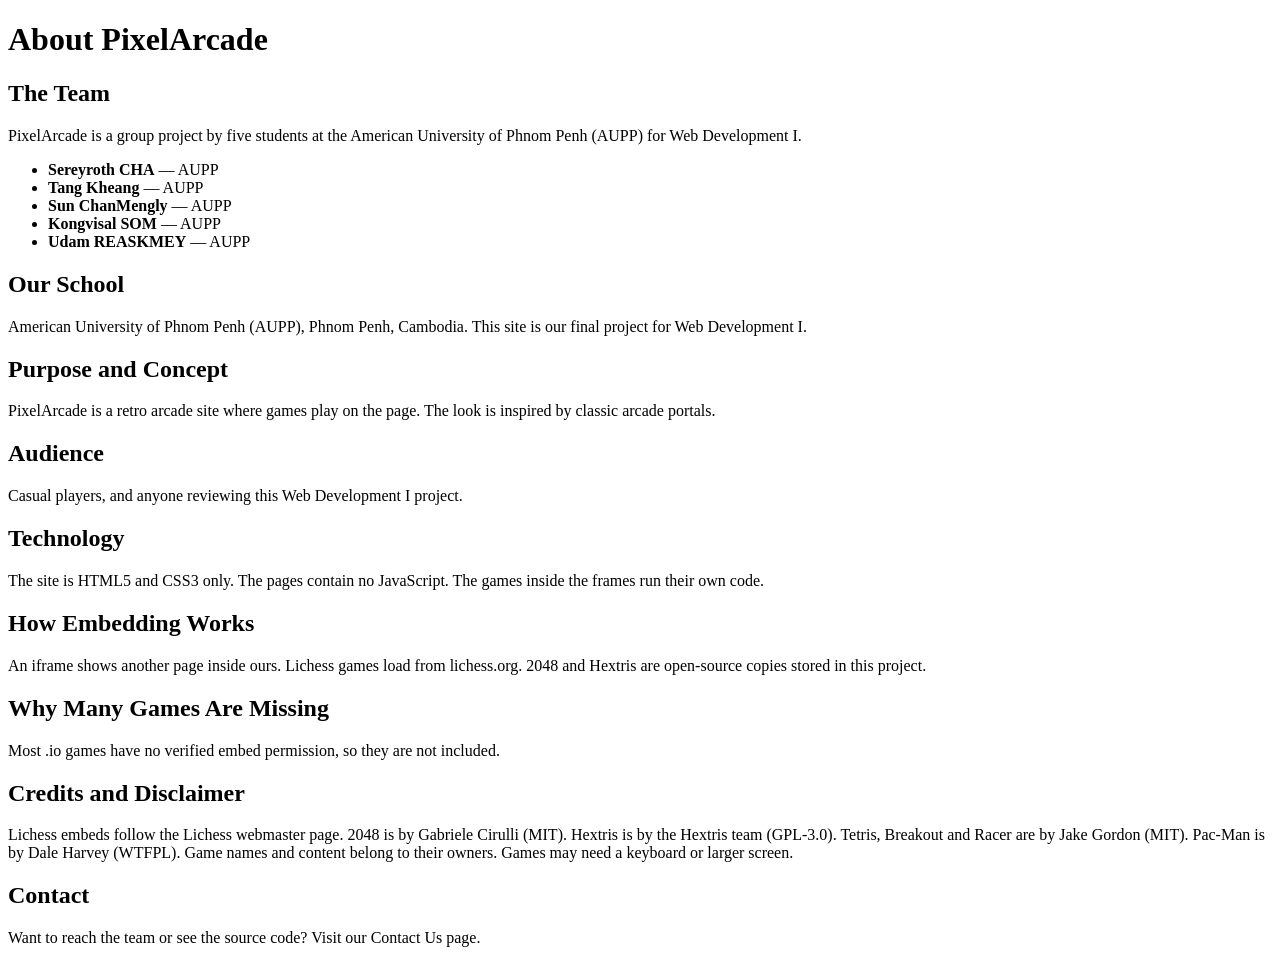
==== aboutme.html @ 41243707 "add contact me and about us" ====
<!DOCTYPE html>
<html lang="en">
<head>
<meta charset="utf-8">
<meta name="viewport" content="width=device-width, initial-scale=1">
<title>About Us | PixelArcade</title>
</head>
<body>

<main>

  <h1>About PixelArcade</h1>

  <h2>The Team</h2>
  <p>PixelArcade is a group project by five students at the American University of Phnom Penh (AUPP) for Web Development I.</p>
  <ul>
    <li><strong>Sereyroth CHA</strong> — AUPP</li>
    <li><strong>Tang Kheang</strong> — AUPP</li>
    <li><strong>Sun ChanMengly</strong> — AUPP</li>
    <li><strong>Kongvisal SOM</strong> — AUPP</li>
    <li><strong>Udam REASKMEY</strong> — AUPP</li>
  </ul>

  <h2>Our School</h2>
  <p>American University of Phnom Penh (AUPP), Phnom Penh, Cambodia. This site is our final project for Web Development I.</p>

  <h2>Purpose and Concept</h2>
  <p>PixelArcade is a retro arcade site where games play on the page. The look is inspired by classic arcade portals.</p>

  <h2>Audience</h2>
  <p>Casual players, and anyone reviewing this Web Development I project.</p>

  <h2>Technology</h2>
  <p>The site is HTML5 and CSS3 only. The pages contain no JavaScript. The games inside the frames run their own code.</p>

  <h2>How Embedding Works</h2>
  <p>An iframe shows another page inside ours. Lichess games load from lichess.org. 2048 and Hextris are open-source copies stored in this project.</p>

  <h2>Why Many Games Are Missing</h2>
  <p>Most .io games have no verified embed permission, so they are not included.</p>

  <h2>Credits and Disclaimer</h2>
  <p>Lichess embeds follow the Lichess webmaster page. 2048 is by Gabriele Cirulli (MIT). Hextris is by the Hextris team (GPL-3.0). Tetris, Breakout and Racer are by Jake Gordon (MIT). Pac-Man is by Dale Harvey (WTFPL). Game names and content belong to their owners. Games may need a keyboard or larger screen.</p>

  <h2>Contact</h2>
  <p>Want to reach the team or see the source code? Visit our Contact Us page.</p>

</main>

</body>
</html>
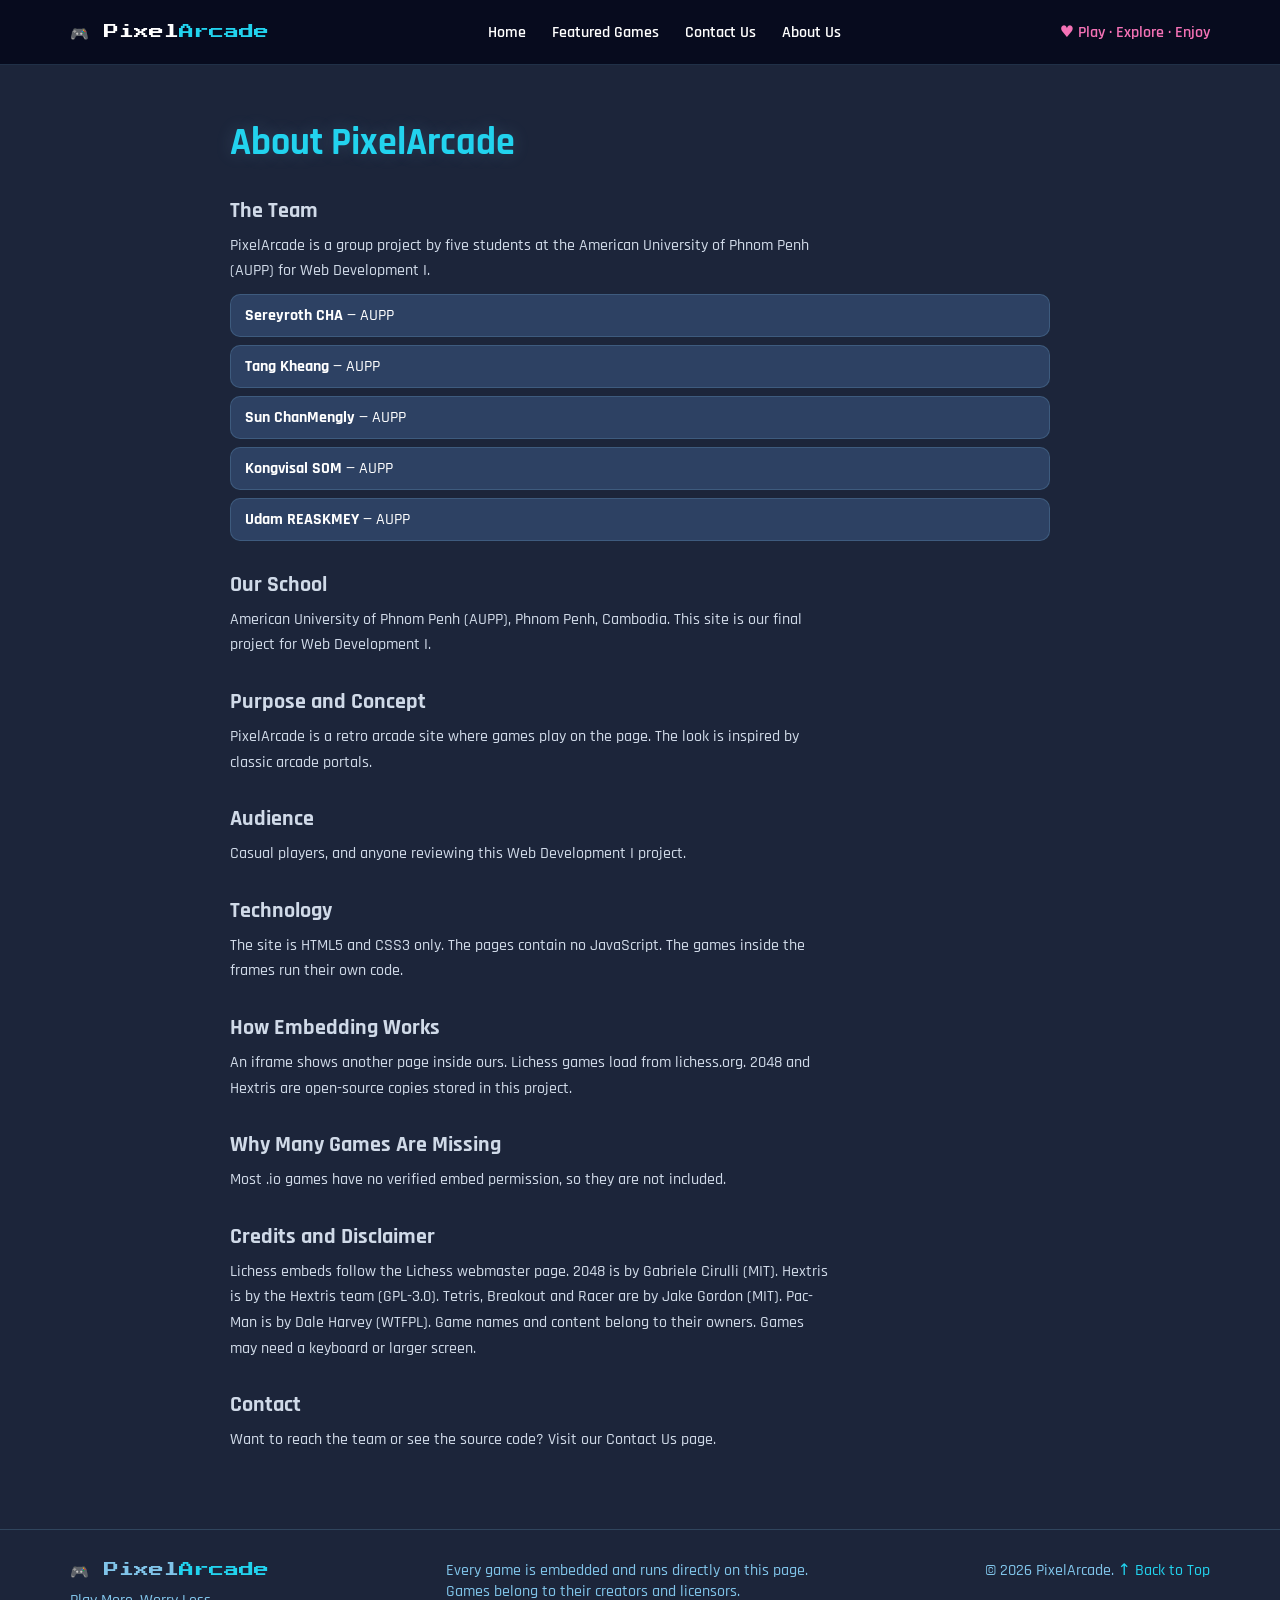
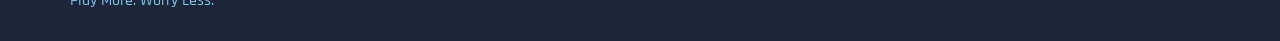
==== commit 75f640b8: "more stuff adsljk" ====
--- a/aboutme.html
+++ b/aboutme.html
@@ -1,51 +1,77 @@
 <!DOCTYPE html>
 <html lang="en">
-<head>
-<meta charset="utf-8">
-<meta name="viewport" content="width=device-width, initial-scale=1">
-<title>About Us | PixelArcade</title>
-</head>
-<body>
+  <head>
+    <meta charset="utf-8">
+    <meta name="viewport" content="width=device-width, initial-scale=1">
+    <title>About Us | PixelArcade</title>
+    <link href="https://fonts.googleapis.com/css2?family=Press+Start+2P&family=Rajdhani:wght@500;600;700&display=swap" rel="stylesheet">
+    <link rel="stylesheet" href="style.css">
+  </head>
+  <body id="top" class="page page-about">
 
-<main>
+    <header>
+      <div class="wrap">
+        <a href="index.html" class="logo px">🎮 Pixel<b>Arcade</b></a>
+        <nav>
+          <a href="index.html">Home</a>
+          <a href="index.html#featured">Featured Games</a>
+          <a href="contactme.html">Contact Us</a>
+          <a href="aboutme.html">About Us</a>
+        </nav>
+        <span class="tag">♥ Play · Explore · Enjoy</span>
+      </div>
 
-  <h1>About PixelArcade</h1>
+    </header>
 
-  <h2>The Team</h2>
-  <p>PixelArcade is a group project by five students at the American University of Phnom Penh (AUPP) for Web Development I.</p>
-  <ul>
-    <li><strong>Sereyroth CHA</strong> — AUPP</li>
-    <li><strong>Tang Kheang</strong> — AUPP</li>
-    <li><strong>Sun ChanMengly</strong> — AUPP</li>
-    <li><strong>Kongvisal SOM</strong> — AUPP</li>
-    <li><strong>Udam REASKMEY</strong> — AUPP</li>
-  </ul>
+    <main class="wrap">
 
-  <h2>Our School</h2>
-  <p>American University of Phnom Penh (AUPP), Phnom Penh, Cambodia. This site is our final project for Web Development I.</p>
+      <h1>About PixelArcade</h1>
 
-  <h2>Purpose and Concept</h2>
-  <p>PixelArcade is a retro arcade site where games play on the page. The look is inspired by classic arcade portals.</p>
+      <h2>The Team</h2>
+      <p>PixelArcade is a group project by five students at the American University of Phnom Penh (AUPP) for Web Development I.</p>
+      <ul>
+        <li><strong>Sereyroth CHA</strong> — AUPP</li>
+        <li><strong>Tang Kheang</strong> — AUPP</li>
+        <li><strong>Sun ChanMengly</strong> — AUPP</li>
+        <li><strong>Kongvisal SOM</strong> — AUPP</li>
+        <li><strong>Udam REASKMEY</strong> — AUPP</li>
+      </ul>
 
-  <h2>Audience</h2>
-  <p>Casual players, and anyone reviewing this Web Development I project.</p>
+      <h2>Our School</h2>
+      <p>American University of Phnom Penh (AUPP), Phnom Penh, Cambodia. This site is our final project for Web Development I.</p>
 
-  <h2>Technology</h2>
-  <p>The site is HTML5 and CSS3 only. The pages contain no JavaScript. The games inside the frames run their own code.</p>
+      <h2>Purpose and Concept</h2>
+      <p>PixelArcade is a retro arcade site where games play on the page. The look is inspired by classic arcade portals.</p>
 
-  <h2>How Embedding Works</h2>
-  <p>An iframe shows another page inside ours. Lichess games load from lichess.org. 2048 and Hextris are open-source copies stored in this project.</p>
+      <h2>Audience</h2>
+      <p>Casual players, and anyone reviewing this Web Development I project.</p>
 
-  <h2>Why Many Games Are Missing</h2>
-  <p>Most .io games have no verified embed permission, so they are not included.</p>
+      <h2>Technology</h2>
+      <p>The site is HTML5 and CSS3 only. The pages contain no JavaScript. The games inside the frames run their own code.</p>
 
-  <h2>Credits and Disclaimer</h2>
-  <p>Lichess embeds follow the Lichess webmaster page. 2048 is by Gabriele Cirulli (MIT). Hextris is by the Hextris team (GPL-3.0). Tetris, Breakout and Racer are by Jake Gordon (MIT). Pac-Man is by Dale Harvey (WTFPL). Game names and content belong to their owners. Games may need a keyboard or larger screen.</p>
+      <h2>How Embedding Works</h2>
+      <p>An iframe shows another page inside ours. Lichess games load from lichess.org. 2048 and Hextris are open-source copies stored in this project.</p>
 
-  <h2>Contact</h2>
-  <p>Want to reach the team or see the source code? Visit our Contact Us page.</p>
+      <h2>Why Many Games Are Missing</h2>
+      <p>Most .io games have no verified embed permission, so they are not included.</p>
 
-</main>
+      <h2>Credits and Disclaimer</h2>
+      <p>Lichess embeds follow the Lichess webmaster page. 2048 is by Gabriele Cirulli (MIT). Hextris is by the Hextris team (GPL-3.0). Tetris, Breakout and Racer are by Jake Gordon (MIT). Pac-Man is by Dale Harvey (WTFPL). Game names and content belong to their owners. Games may need a keyboard or larger screen.</p>
 
-</body>
-</html>+      <h2>Contact</h2>
+      <p>Want to reach the team or see the source code? Visit our Contact Us page.</p>
+
+    </main>
+
+    <footer id="about">
+      <div class="wrap">
+        <div>
+          <div class="logo px">🎮 Pixel<b>Arcade</b></div>
+          <p style="margin-top:10px">Play More. Worry Less.</p>
+        </div>
+        <div>Every game is embedded and runs directly on this page.<br>Games belong to their creators and licensors.</div>
+        <div>© 2026 PixelArcade. <a href="#top">↑ Back to Top</a></div>
+      </div>
+    </footer>
+  </body>
+</html>
--- a/style.css
+++ b/style.css
@@ -0,0 +1,35 @@
+/* Please do not pollute this file
+ * Since this file is supposed to apply to all webpages
+ * If you need to style a dedicated place,
+ * do it in Stylings/ and create your own folder there
+ * then import it here.
+ * */
+
+/* Note: If you use AI,
+ * give it the context for this file too!
+ */
+
+@import "./Themes/sky-ember-theme.css";
+@import "./Stylings/shared/layout.css";
+@import "./Stylings/index.css";
+@import "./Stylings/aboutme.css";
+@import "./Stylings/contact.css";
+
+* {
+  padding: 0;
+  box-sizing: border-box;
+  margin: 0;
+}
+
+html {
+  font-family: Rajdhani,system-ui,sans-serif;
+  scroll-behavior: smooth;
+}
+
+body {
+  background-color: var(--bg-primary);
+  color: var(--text-primary);
+  min-height: 100vh;
+  min-width: 100vw;
+}
+
